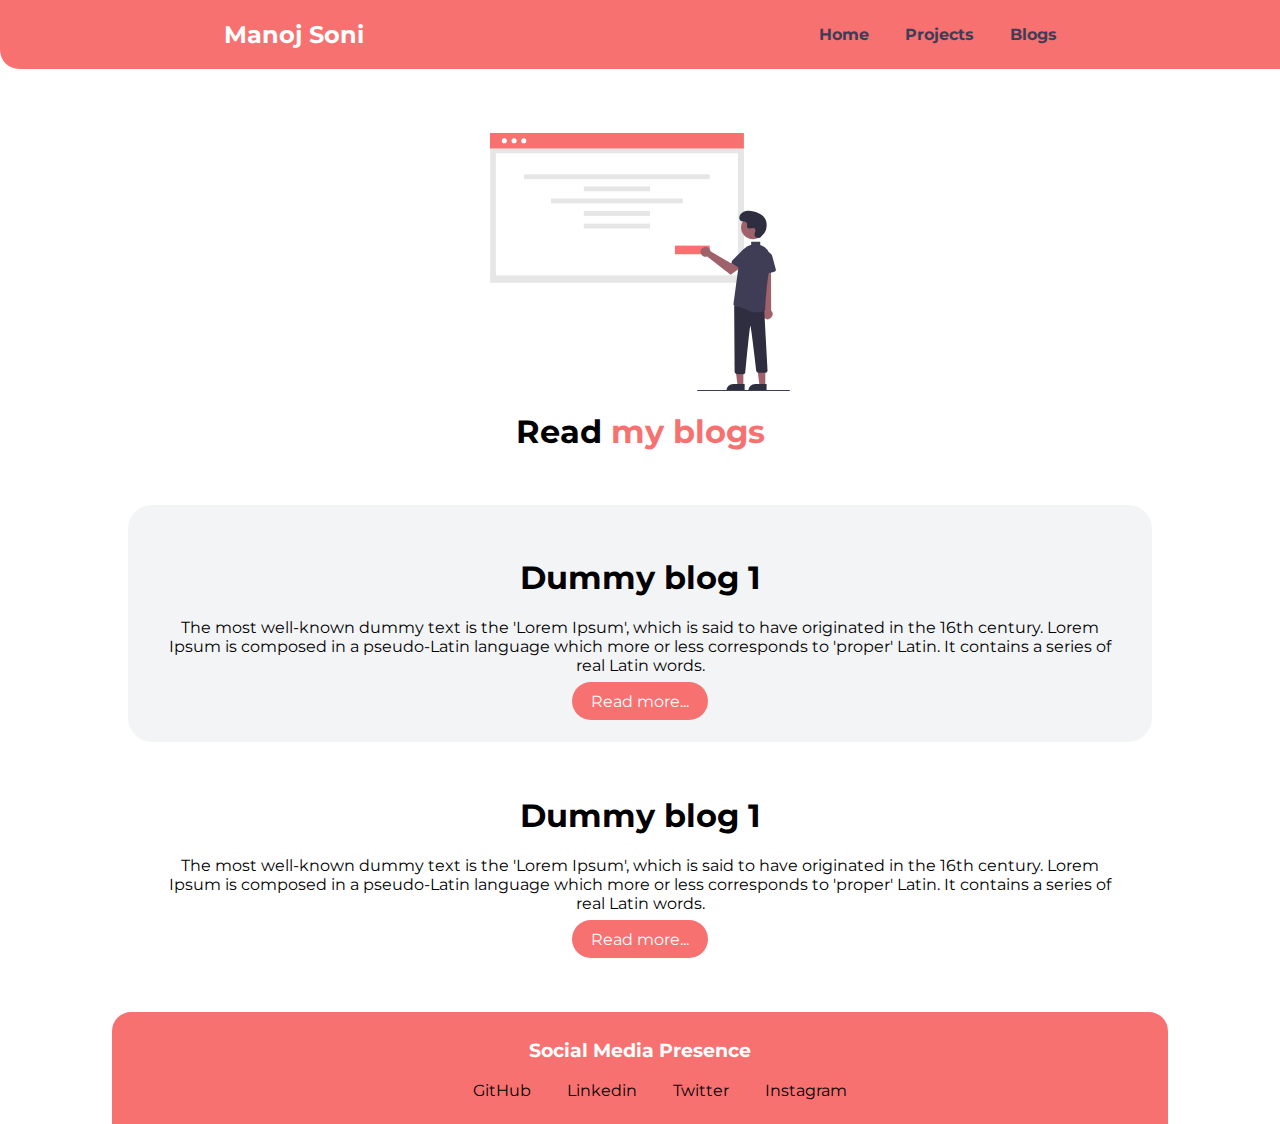
==== blogs.html @ e6d06029 "final commit" ====
<!DOCTYPE html>
<html lang="en">

<head>
    <meta charset="UTF-8">
    <meta http-equiv="X-UA-Compatible" content="IE=edge">
    <meta name="viewport" content="width=device-width, initial-scale=1.0">
    <link rel="stylesheet" href="style.css">
    <title>Document</title>
</head>

<body>
    <nav class="container">
        <h2>Manoj Soni</h2>
        <ul>
            <li><a href="index.html">Home</a></li>
            <li><a href="projects.html">Projects</a></li>
            <li><a href="blogs.html">Blogs</a></li>
        </ul>
    </nav>

    <header class="blog">
        <img class="blog-img" src="image/blog.svg" alt="">
        <h1>Read <span>my blogs</span></h1>
    </header>

    <section class="section off-white">
        <div>
            <h1>Dummy blog 1</h1>
            <p>
                The most well-known dummy text is the 'Lorem Ipsum', which is said to have originated in the 16th century. Lorem Ipsum is composed in a pseudo-Latin language which more or less corresponds to 'proper' Latin. It contains a series of real Latin words.
            </p>
            <div>
                <a class="link link-primary" href="dummy-blog.html">Read more...</a>
            </div>
        </div>
    </section>

    <section class="section">
        <div>
            <h1>Dummy blog 1</h1>
            <p>
                The most well-known dummy text is the 'Lorem Ipsum', which is said to have originated in the 16th century. Lorem Ipsum is composed in a pseudo-Latin language which more or less corresponds to 'proper' Latin. It contains a series of real Latin words.
            </p>
            <div>
                <a class="link link-primary" href="dummy-blog.html">Read more...</a>
            </div>
        </div>
    </section>

    <footer>
        <div>
            <h3>Social Media Presence</h3>
        </div>
        <ul>
            <li><a href="https://github.com/manojncsoni007">GitHub</a></li>
            <li><a href="https://www.linkedin.com/in/manoj-soni-849431178/">Linkedin</a></li>
            <li><a href="https://twitter.com/manojncsoni?lang=en">Twitter</a></li>
            <li><a href="https://www.instagram.com/manojsoni.78/?hl=en">Instagram</a></li>
        </ul>

    </footer>


</body>

</html>
---- style.css ----
@import url('https://fonts.googleapis.com/css2?family=Montserrat:wght@400;700&display=swap');
body {
    font-family: 'Montserrat', sans-serif;
    margin: 0px auto;
    width: 100%;
}


/* Container classes */

.container {
    padding: 0rem 1rem;
}


/* navigation classes */

nav {
    width: 100%;
    padding: 1rem;
    display: flex;
    justify-content: space-around;
    align-items: center;
    background: #F87171;
    color: white;
    border-radius: 0 0 1.2rem 1.2rem;
}

nav ul {
    list-style-type: none;
}

nav ul li {
    display: inline;
    margin: 0 2rem 0 0;
}

nav ul li a {
    text-decoration: none;
    font-weight: bold;
    color: #3F3D56;
}

nav ul li a:hover {
    color: white;
    font-size: bold;
}


/* Heading classes */

.coder {
    /* margin-top: 4rem; */
    padding: 2rem;
    padding-top: 4rem;
}

.coder .coder-img {
    display: block;
    width: 600px;
    max-width: 80%;
    margin: auto;
}

.coder-heading {
    text-align: center;
    padding: 1rem 0 0 0;
    color: #3F3D56;
}

.coder span {
    color: #F87171;
}

.off-white {
    background-color: #F3F4F6;
}

.project {
    padding: 2rem;
    padding-top: 4rem;
}

.project .project-img {
    display: block;
    width: 350px;
    max-width: 80%;
    margin: auto;
}

.project h1 {
    text-align: center;
}

.project span {
    color: #F87171;
}


/* section classes */

.section {
    padding: 2rem;
    margin: 1rem 0;
    border-radius: 1.5rem;
    text-align: center;
    max-width: 75%;
    width: 100%;
    margin: auto;
}


/* footer classes */

footer {
    background-color: #F87171;
    padding: 0.5rem 1rem;
    text-align: center;
    border-radius: 1.2rem 1.2rem 0 0;
    max-width: 80%;
    width: 100%;
    margin: 2rem auto 0 auto;
}

footer ul {
    list-style-type: none;
}

footer ul li {
    display: inline;
    margin: 0 1rem;
}

footer ul li a {
    text-decoration: none;
    color: black;
}

footer ul li a:hover {
    color: white;
}

footer h3 {
    color: white;
}


/* button classes */

.link {
    text-decoration: none;
    box-sizing: border-box;
    padding: 0.5rem 1rem;
}

.link-primary {
    max-width: 140px;
    padding: 0.6rem 1.2rem;
    background-color: #F87171;
    color: white;
    margin: 1rem auto;
    border-radius: 2rem;
}

.link-secondary {
    max-width: 140px;
    padding: 0.6rem 1.2rem;
    margin: 1rem;
    border-radius: 2rem;
    border: 1px solid #F87171;
    color: #F87171;
}

.project.list {
    margin: 1rem;
}

.blog {
    padding: 2rem;
    padding-top: 4rem;
}

.blog-img {
    display: block;
    width: 300px;
    max-width: 80%;
    margin: auto;
}

.blog h1 {
    text-align: center;
}

.blog span {
    color: #F87171;
}
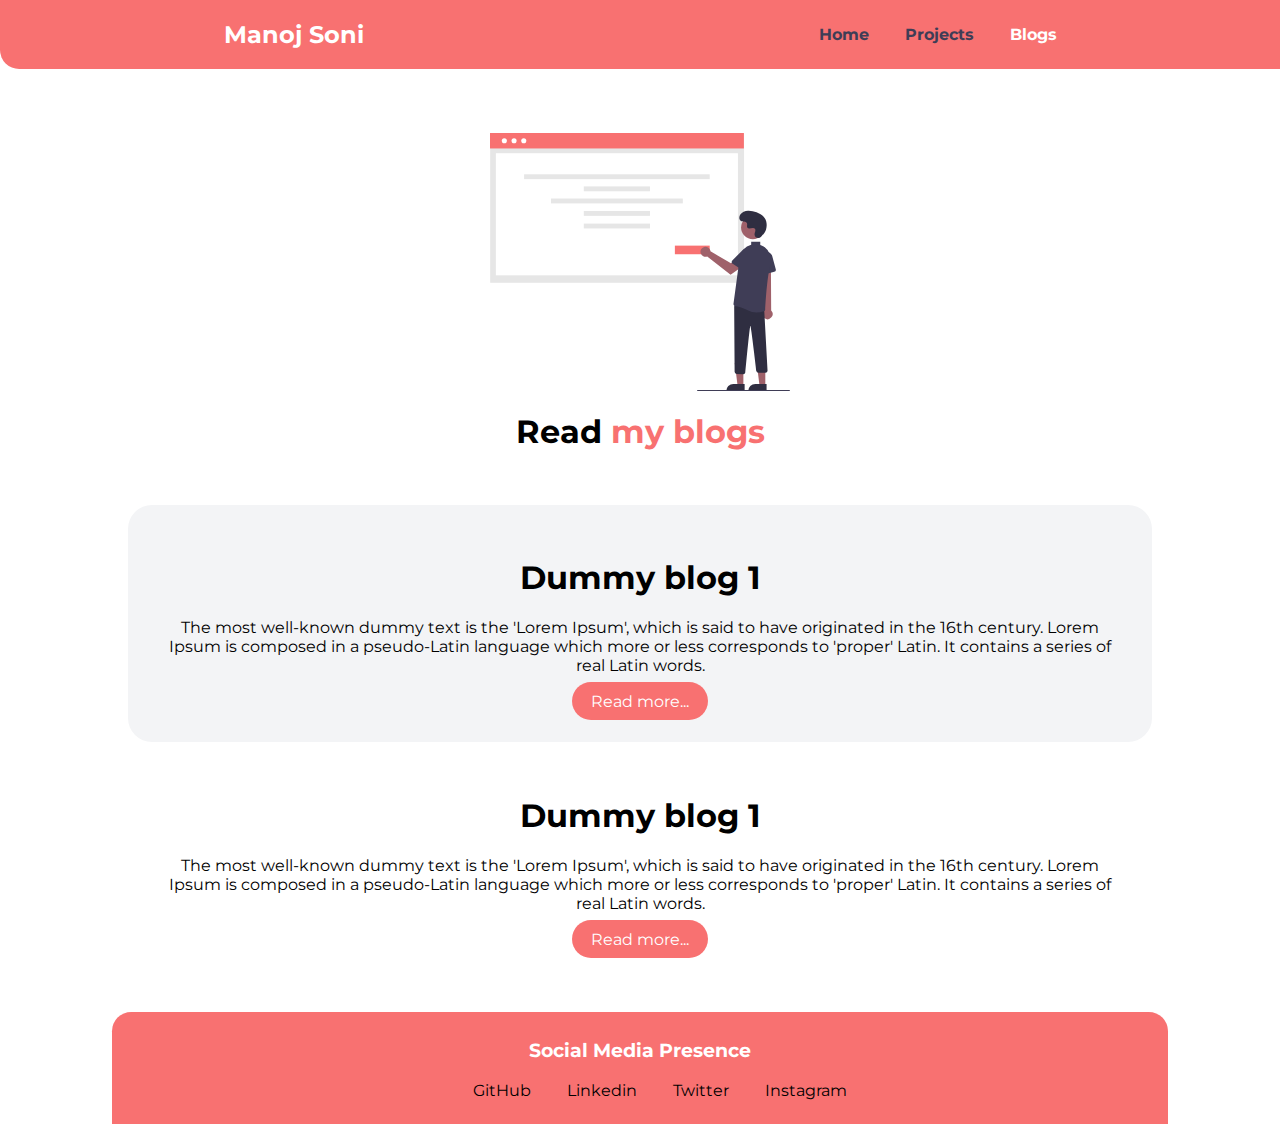
==== commit 8faaa082: "bug fixing" ====
--- a/blogs.html
+++ b/blogs.html
@@ -15,7 +15,7 @@
         <ul>
             <li><a href="index.html">Home</a></li>
             <li><a href="projects.html">Projects</a></li>
-            <li><a href="blogs.html">Blogs</a></li>
+            <li><a style="color:white" href="blogs.html">Blogs</a></li>
         </ul>
     </nav>
 
--- a/style.css
+++ b/style.css
@@ -193,4 +193,37 @@
 
 .blog span {
     color: #F87171;
+}
+
+@media (max-width: 900px) {
+    body {
+        max-width: 100%;
+        width: 100%;
+        margin: 0;
+        top: 0;
+    }
+    .list-item-inline {
+        display: inline;
+        padding: 0rem;
+    }
+    .container-center {
+        width: auto;
+    }
+    .link-primary {
+        display: block;
+    }
+    nav {
+        display: inline-block;
+        padding: 1rem 0;
+        margin-top: 0rem;
+        width: 100%;
+        max-width: 900px;
+    }
+    nav h2 {
+        font-size: 1.5rem;
+        text-align: center;
+    }
+    nav ul {
+        text-align: center;
+    }
 }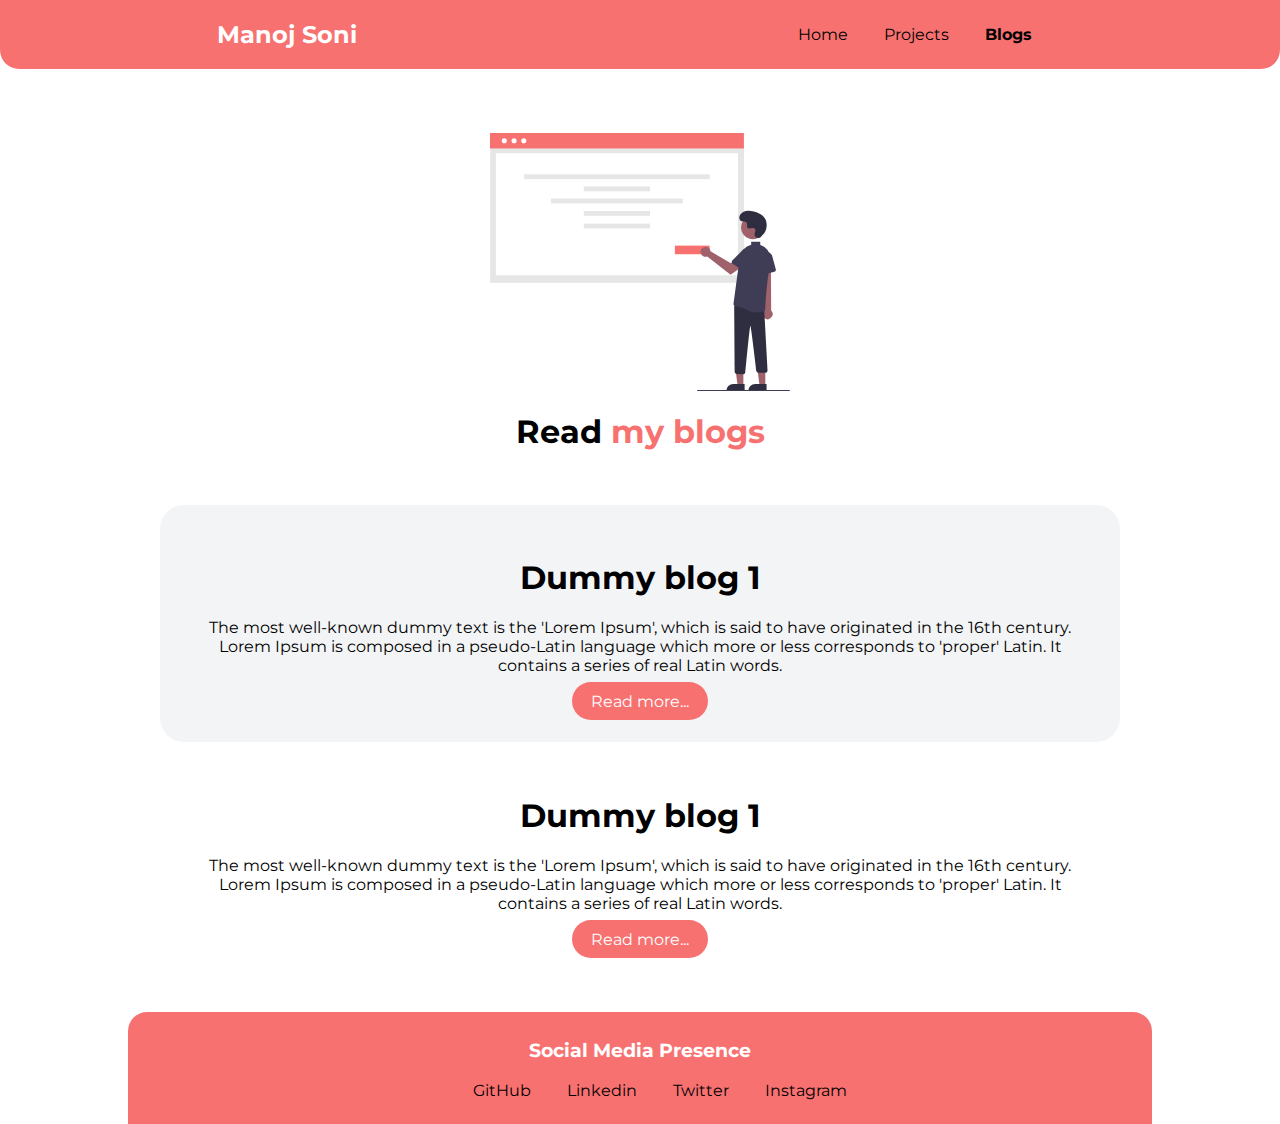
==== commit 9302345d: "Add: blog section" ====
--- a/blogs.html
+++ b/blogs.html
@@ -6,7 +6,7 @@
     <meta http-equiv="X-UA-Compatible" content="IE=edge">
     <meta name="viewport" content="width=device-width, initial-scale=1.0">
     <link rel="stylesheet" href="style.css">
-    <title>Document</title>
+    <title>Portfolio</title>
 </head>
 
 <body>
@@ -15,7 +15,7 @@
         <ul>
             <li><a href="index.html">Home</a></li>
             <li><a href="projects.html">Projects</a></li>
-            <li><a style="color:white" href="blogs.html">Blogs</a></li>
+            <li><a href="blogs.html"><b>Blogs</b></a></li>
         </ul>
     </nav>
 
--- a/style.css
+++ b/style.css
@@ -1,7 +1,14 @@
 @import url('https://fonts.googleapis.com/css2?family=Montserrat:wght@400;700&display=swap');
+*,
+*::Before,
+*::after {
+    box-sizing: border-box;
+}
+
 body {
     font-family: 'Montserrat', sans-serif;
     margin: 0px auto;
+    max-width: 100%;
     width: 100%;
 }
 
@@ -37,8 +44,7 @@
 
 nav ul li a {
     text-decoration: none;
-    font-weight: bold;
-    color: #3F3D56;
+    color: black;
 }
 
 nav ul li a:hover {
@@ -196,28 +202,20 @@
 }
 
 @media (max-width: 900px) {
+    *,
+    *::Before,
+    *::after {
+        box-sizing: border-box;
+    }
     body {
         max-width: 100%;
         width: 100%;
-        margin: 0;
-        top: 0;
-    }
-    .list-item-inline {
-        display: inline;
-        padding: 0rem;
-    }
-    .container-center {
-        width: auto;
-    }
-    .link-primary {
-        display: block;
     }
     nav {
         display: inline-block;
         padding: 1rem 0;
         margin-top: 0rem;
         width: 100%;
-        max-width: 900px;
     }
     nav h2 {
         font-size: 1.5rem;
@@ -226,4 +224,33 @@
     nav ul {
         text-align: center;
     }
+    .link-primary {
+        display: block;
+    }
+    .section {
+        padding: 2rem;
+        margin: 1rem auto;
+        border-radius: 1.5rem;
+        text-align: center;
+        max-width: 90%;
+        width: 100%;
+        display: block;
+    }
+    footer {
+        background-color: #F87171;
+        padding: 0.5rem 0.5rem;
+        border-radius: 1.2rem 1.2rem 0 0;
+        max-width: 95%;
+        width: 100%;
+        text-align: center;
+        margin: 2rem auto 0 auto;
+    }
+    footer ul {
+        text-align: center;
+    }
+    footer ul li {
+        display: inline-block;
+        margin: 0.2rem;
+        text-align: center;
+    }
 }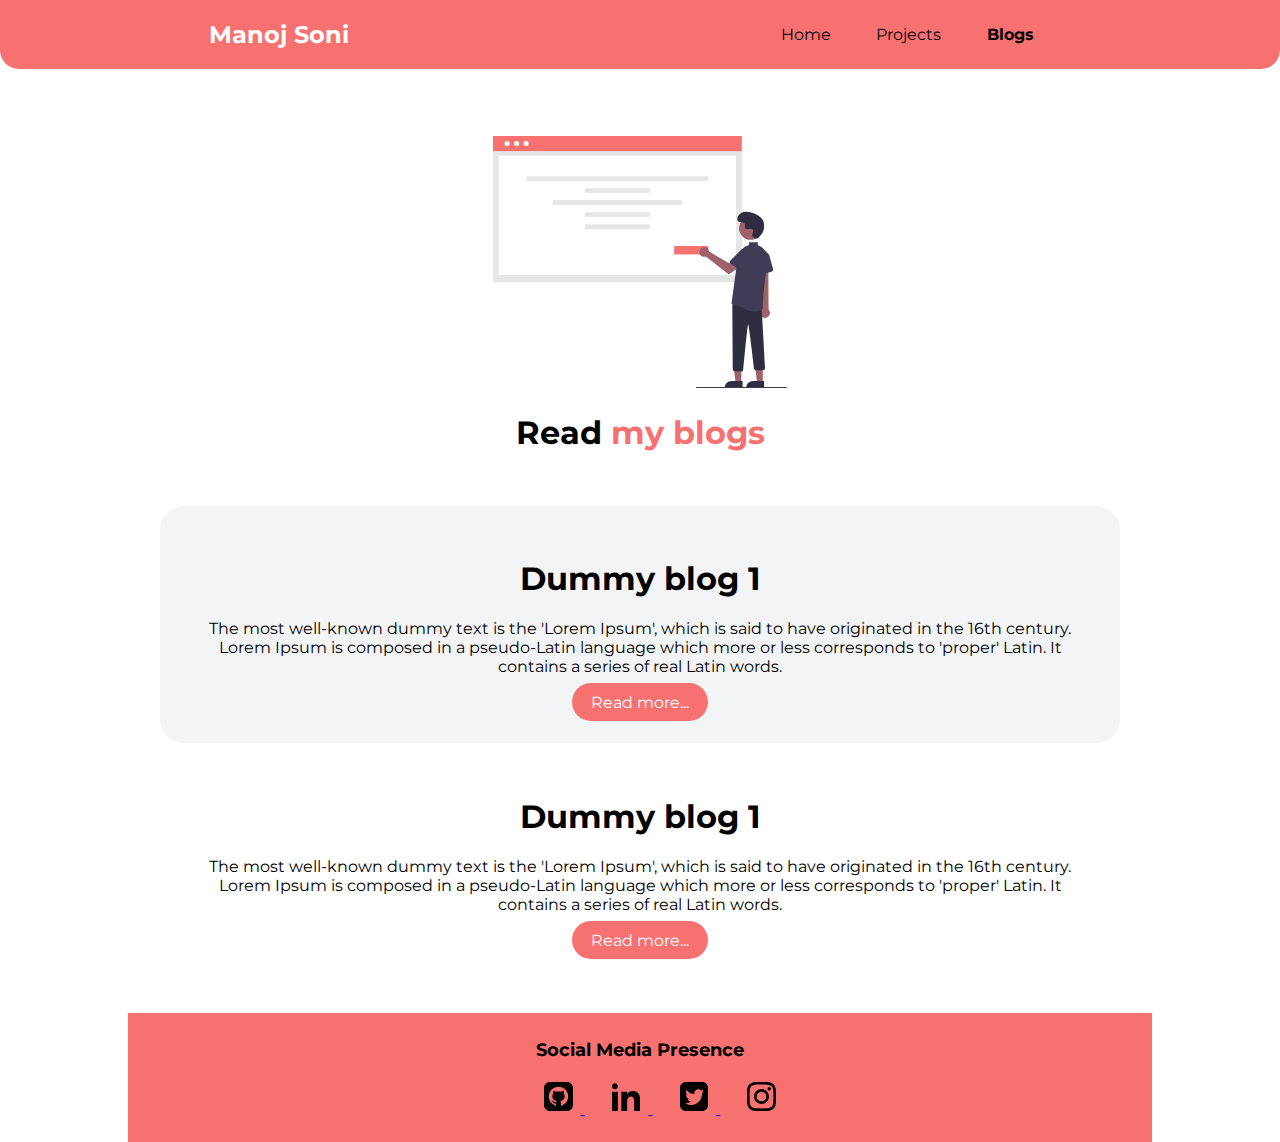
==== commit 72c3b950: "footer update" ====
--- a/blogs.html
+++ b/blogs.html
@@ -49,16 +49,29 @@
     </section>
 
     <footer>
-        <div>
-            <h3>Social Media Presence</h3>
-        </div>
-        <ul>
-            <li><a href="https://github.com/manojncsoni007">GitHub</a></li>
-            <li><a href="https://www.linkedin.com/in/manoj-soni-849431178/">Linkedin</a></li>
-            <li><a href="https://twitter.com/manojncsoni?lang=en">Twitter</a></li>
-            <li><a href="https://www.instagram.com/manojsoni.78/?hl=en">Instagram</a></li>
+        <p> Social Media Presence </p>
+        <ul class="footer-list">
+            <li>
+                <a class="links" href="https://github.com/manojncsoni007" target="_blank">
+                    <img src="image/github.svg" alt="github" />
+                </a>
+            </li>
+            <li>
+                <a class="links" href="https://www.linkedin.com/in/manoj-soni-849431178/" target="_blank">
+                    <img src="image/linkedin.svg" alt="linkedin" />
+                </a>
+            </li>
+            <li>
+                <a class="links" href="https://twitter.com/manojncsoni" target="_blank">
+                    <img src="image/twitter.svg" alt="twitter" />
+                </a>
+            </li>
+            <li>
+                <a class="links" href="https://www.instagram.com/manojsoni_07/?hl=en" target="_blank">
+                    <img src="image/instagram.svg" alt="instagram" class="svg" />
+                </a>
+            </li>
         </ul>
-
     </footer>
 
 
--- a/style.css
+++ b/style.css
@@ -118,7 +118,8 @@
 
 /* footer classes */
 
-footer {
+
+/* footer {
     background-color: #F87171;
     padding: 0.5rem 1rem;
     text-align: center;
@@ -148,6 +149,36 @@
 
 footer h3 {
     color: white;
+} */
+
+footer {
+    max-width: 80%;
+    width: 100%;
+    text-align: center;
+    margin: 2rem auto 0 auto;
+    background-color: #F87171;
+    padding: 0.5rem 0.3rem;
+}
+
+footer p {
+    font-size: large;
+    font-weight: bold;
+}
+
+.footer-list {
+    margin: 1rem;
+}
+
+a,
+img,
+li {
+    display: inline;
+    margin: 0 0.3rem;
+}
+
+img {
+    width: 35px;
+    padding: 0.2rem;
 }
 
 
@@ -250,7 +281,9 @@
     }
     footer ul li {
         display: inline-block;
-        margin: 0.2rem;
-        text-align: center;
+        text-align: center;
+        margin-right: 1rem;
+        margin-bottom: 0.5rem;
+        font-weight: bold;
     }
 }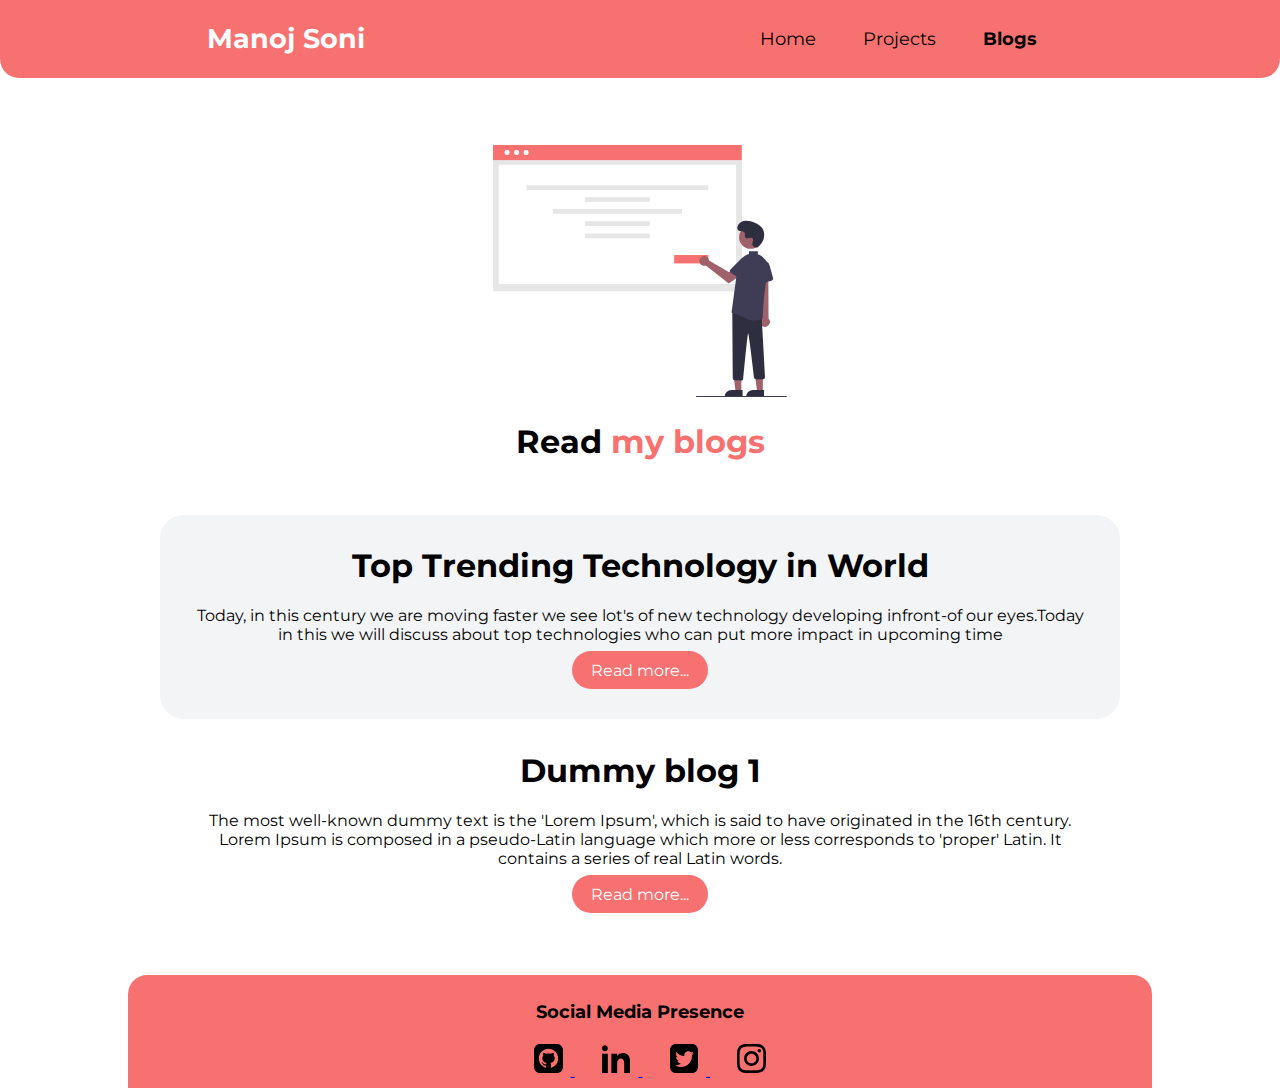
==== commit 2afd869b: "Added blog" ====
--- a/blogs.html
+++ b/blogs.html
@@ -26,12 +26,12 @@
 
     <section class="section off-white">
         <div>
-            <h1>Dummy blog 1</h1>
+            <h1>Top Trending Technology in World</h1>
             <p>
-                The most well-known dummy text is the 'Lorem Ipsum', which is said to have originated in the 16th century. Lorem Ipsum is composed in a pseudo-Latin language which more or less corresponds to 'proper' Latin. It contains a series of real Latin words.
+                Today, in this century we are moving faster we see lot's of new technology developing infront-of our eyes.Today in this we will discuss about top technologies who can put more impact in upcoming time
             </p>
             <div>
-                <a class="link link-primary" href="dummy-blog.html">Read more...</a>
+                <a class="link link-primary" href="https://manojsoni.hashnode.dev/top-technologies-which-can-impact-lot-in-upcoming-future">Read more...</a>
             </div>
         </div>
     </section>
--- a/style.css
+++ b/style.css
@@ -1,125 +1,118 @@
-@import url('https://fonts.googleapis.com/css2?family=Montserrat:wght@400;700&display=swap');
-*,
-*::Before,
-*::after {
-    box-sizing: border-box;
-}
-
-body {
-    font-family: 'Montserrat', sans-serif;
-    margin: 0px auto;
-    max-width: 100%;
-    width: 100%;
-}
-
-
-/* Container classes */
-
-.container {
-    padding: 0rem 1rem;
-}
-
-
-/* navigation classes */
-
-nav {
-    width: 100%;
-    padding: 1rem;
-    display: flex;
-    justify-content: space-around;
-    align-items: center;
-    background: #F87171;
-    color: white;
-    border-radius: 0 0 1.2rem 1.2rem;
-}
-
-nav ul {
-    list-style-type: none;
-}
-
-nav ul li {
-    display: inline;
-    margin: 0 2rem 0 0;
-}
-
-nav ul li a {
-    text-decoration: none;
-    color: black;
-}
-
-nav ul li a:hover {
-    color: white;
-    font-size: bold;
-}
-
-
-/* Heading classes */
-
-.coder {
-    /* margin-top: 4rem; */
-    padding: 2rem;
-    padding-top: 4rem;
-}
-
-.coder .coder-img {
-    display: block;
-    width: 600px;
-    max-width: 80%;
-    margin: auto;
-}
-
-.coder-heading {
-    text-align: center;
-    padding: 1rem 0 0 0;
-    color: #3F3D56;
-}
-
-.coder span {
-    color: #F87171;
-}
-
-.off-white {
-    background-color: #F3F4F6;
-}
-
-.project {
-    padding: 2rem;
-    padding-top: 4rem;
-}
-
-.project .project-img {
-    display: block;
-    width: 350px;
-    max-width: 80%;
-    margin: auto;
-}
-
-.project h1 {
-    text-align: center;
-}
-
-.project span {
-    color: #F87171;
-}
-
-
-/* section classes */
-
-.section {
-    padding: 2rem;
-    margin: 1rem 0;
-    border-radius: 1.5rem;
-    text-align: center;
-    max-width: 75%;
-    width: 100%;
-    margin: auto;
-}
-
-
-/* footer classes */
-
-
-/* footer {
+    @import url('https://fonts.googleapis.com/css2?family=Montserrat:wght@400;700&display=swap');
+    *,
+    *::Before,
+    *::after {
+        box-sizing: border-box;
+    }
+    
+    body {
+        font-family: 'Montserrat', sans-serif;
+        margin: 0px auto;
+        max-width: 100%;
+        width: 100%;
+    }
+    /* Container classes */
+    
+    .container {
+        padding: 0rem 1rem;
+    }
+    /* navigation classes */
+    
+    nav {
+        width: 100%;
+        display: flex;
+        justify-content: space-around;
+        align-items: center;
+        background: #F87171;
+        color: white;
+        border-radius: 0 0 1.2rem 1.2rem;
+        font-size: large;
+    }
+    
+    nav ul {
+        list-style-type: none;
+        padding-left: 10px;
+    }
+    
+    nav ul li {
+        display: inline;
+        margin: 0 2rem 0 0;
+    }
+    
+    nav ul li a {
+        text-decoration: none;
+        color: black;
+    }
+    
+    nav ul li a:hover {
+        color: white;
+        font-size: bold;
+    }
+    /* Heading classes */
+    
+    .coder {
+        /* margin-top: 4rem; */
+        padding: 2rem;
+        padding-top: 4rem;
+    }
+    
+    .coder .coder-img {
+        display: block;
+        width: 600px;
+        max-width: 80%;
+        margin: auto;
+    }
+    
+    .coder-heading {
+        text-align: center;
+        padding: 1rem 0 0 0;
+        color: #3F3D56;
+    }
+    
+    .coder span {
+        color: #F87171;
+    }
+    
+    .off-white {
+        background-color: #F3F4F6;
+    }
+    
+    .project {
+        padding: 2rem;
+        padding-top: 4rem;
+    }
+    
+    .project .project-img {
+        display: block;
+        width: 350px;
+        max-width: 80%;
+        margin: auto;
+    }
+    
+    .project h1 {
+        text-align: center;
+    }
+    
+    .project span {
+        color: #F87171;
+    }
+    /* section classes */
+    
+    .section {
+        padding: 10px 32px 40px 32px;
+        margin: 1rem 0;
+        border-radius: 1.5rem;
+        text-align: center;
+        max-width: 75%;
+        width: 100%;
+        margin: auto;
+    }
+    
+    .section a {
+        margin-bottom: 20px;
+    }
+    /* footer classes */
+    /* footer {
     background-color: #F87171;
     padding: 0.5rem 1rem;
     text-align: center;
@@ -150,140 +143,141 @@
 footer h3 {
     color: white;
 } */
-
-footer {
-    max-width: 80%;
-    width: 100%;
-    text-align: center;
-    margin: 2rem auto 0 auto;
-    background-color: #F87171;
-    padding: 0.5rem 0.3rem;
-}
-
-footer p {
-    font-size: large;
-    font-weight: bold;
-}
-
-.footer-list {
-    margin: 1rem;
-}
-
-a,
-img,
-li {
-    display: inline;
-    margin: 0 0.3rem;
-}
-
-img {
-    width: 35px;
-    padding: 0.2rem;
-}
-
-
-/* button classes */
-
-.link {
-    text-decoration: none;
-    box-sizing: border-box;
-    padding: 0.5rem 1rem;
-}
-
-.link-primary {
-    max-width: 140px;
-    padding: 0.6rem 1.2rem;
-    background-color: #F87171;
-    color: white;
-    margin: 1rem auto;
-    border-radius: 2rem;
-}
-
-.link-secondary {
-    max-width: 140px;
-    padding: 0.6rem 1.2rem;
-    margin: 1rem;
-    border-radius: 2rem;
-    border: 1px solid #F87171;
-    color: #F87171;
-}
-
-.project.list {
-    margin: 1rem;
-}
-
-.blog {
-    padding: 2rem;
-    padding-top: 4rem;
-}
-
-.blog-img {
-    display: block;
-    width: 300px;
-    max-width: 80%;
-    margin: auto;
-}
-
-.blog h1 {
-    text-align: center;
-}
-
-.blog span {
-    color: #F87171;
-}
-
-@media (max-width: 900px) {
-    *,
-    *::Before,
-    *::after {
+    
+    footer {
+        border-radius: 1.2rem 1.2rem 0 0;
+        max-width: 80%;
+        width: 100%;
+        text-align: center;
+        margin: 2rem auto 0 auto;
+        background-color: #F87171;
+        padding: 0.5rem;
+    }
+    
+    footer p {
+        font-size: large;
+        font-weight: bold;
+    }
+    
+    .footer-list {
+        margin: 0;
+        padding-left: 20px;
+    }
+    
+    a,
+    img,
+    li {
+        display: inline;
+        margin: 0 0.3rem;
+    }
+    
+    img {
+        width: 35px;
+        padding: 0.2rem;
+    }
+    /* button classes */
+    
+    .link {
+        text-decoration: none;
         box-sizing: border-box;
-    }
-    body {
-        max-width: 100%;
-        width: 100%;
-    }
-    nav {
-        display: inline-block;
-        padding: 1rem 0;
-        margin-top: 0rem;
-        width: 100%;
-    }
-    nav h2 {
-        font-size: 1.5rem;
-        text-align: center;
-    }
-    nav ul {
-        text-align: center;
-    }
+        padding: 0.5rem 1rem;
+    }
+    
     .link-primary {
+        max-width: 140px;
+        padding: 0.6rem 1.2rem;
+        background-color: #F87171;
+        color: white;
+        margin: 1rem auto;
+        border-radius: 2rem;
+    }
+    
+    .link-secondary {
+        max-width: 140px;
+        padding: 0.6rem 1.2rem;
+        margin: 1rem;
+        border-radius: 2rem;
+        border: 1px solid #F87171;
+        color: #F87171;
+    }
+    
+    .project.list {
+        margin: 1rem;
+    }
+    
+    .blog {
+        padding: 2rem;
+        padding-top: 4rem;
+    }
+    
+    .blog-img {
         display: block;
-    }
-    .section {
-        padding: 2rem;
-        margin: 1rem auto;
-        border-radius: 1.5rem;
-        text-align: center;
-        max-width: 90%;
-        width: 100%;
-        display: block;
-    }
-    footer {
-        background-color: #F87171;
-        padding: 0.5rem 0.5rem;
-        border-radius: 1.2rem 1.2rem 0 0;
-        max-width: 95%;
-        width: 100%;
-        text-align: center;
-        margin: 2rem auto 0 auto;
-    }
-    footer ul {
-        text-align: center;
-    }
-    footer ul li {
-        display: inline-block;
-        text-align: center;
-        margin-right: 1rem;
-        margin-bottom: 0.5rem;
-        font-weight: bold;
-    }
-}+        width: 300px;
+        max-width: 80%;
+        margin: auto;
+    }
+    
+    .blog h1 {
+        text-align: center;
+    }
+    
+    .blog span {
+        color: #F87171;
+    }
+    
+    @media (max-width: 900px) {
+        *,
+        *::Before,
+        *::after {
+            box-sizing: border-box;
+        }
+        body {
+            max-width: 100%;
+            width: 100%;
+        }
+        nav {
+            display: inline-block;
+            padding: 1rem 0;
+            margin-top: 0rem;
+            width: 100%;
+        }
+        nav h2 {
+            font-size: 1.5rem;
+            text-align: center;
+        }
+        nav ul {
+            text-align: center;
+            padding-left: 5px;
+        }
+        .link-primary {
+            display: block;
+        }
+        .section {
+            padding: 10px 32px 40px 32px;
+            margin: 1rem auto;
+            border-radius: 1.5rem;
+            text-align: center;
+            max-width: 90%;
+            width: 100%;
+            display: block;
+        }
+        footer {
+            background-color: #F87171;
+            padding: 0.5rem 0rem;
+            border-radius: 1.2rem 1.2rem 0 0;
+            max-width: 95%;
+            width: 100%;
+            text-align: center;
+            margin: 2rem auto 0 auto;
+        }
+        footer ul {
+            text-align: center;
+        }
+        footer ul li {
+            display: inline-block;
+            text-align: center;
+            margin-right: 1rem;
+            margin-bottom: 0.5rem;
+            font-weight: bold;
+        }
+    }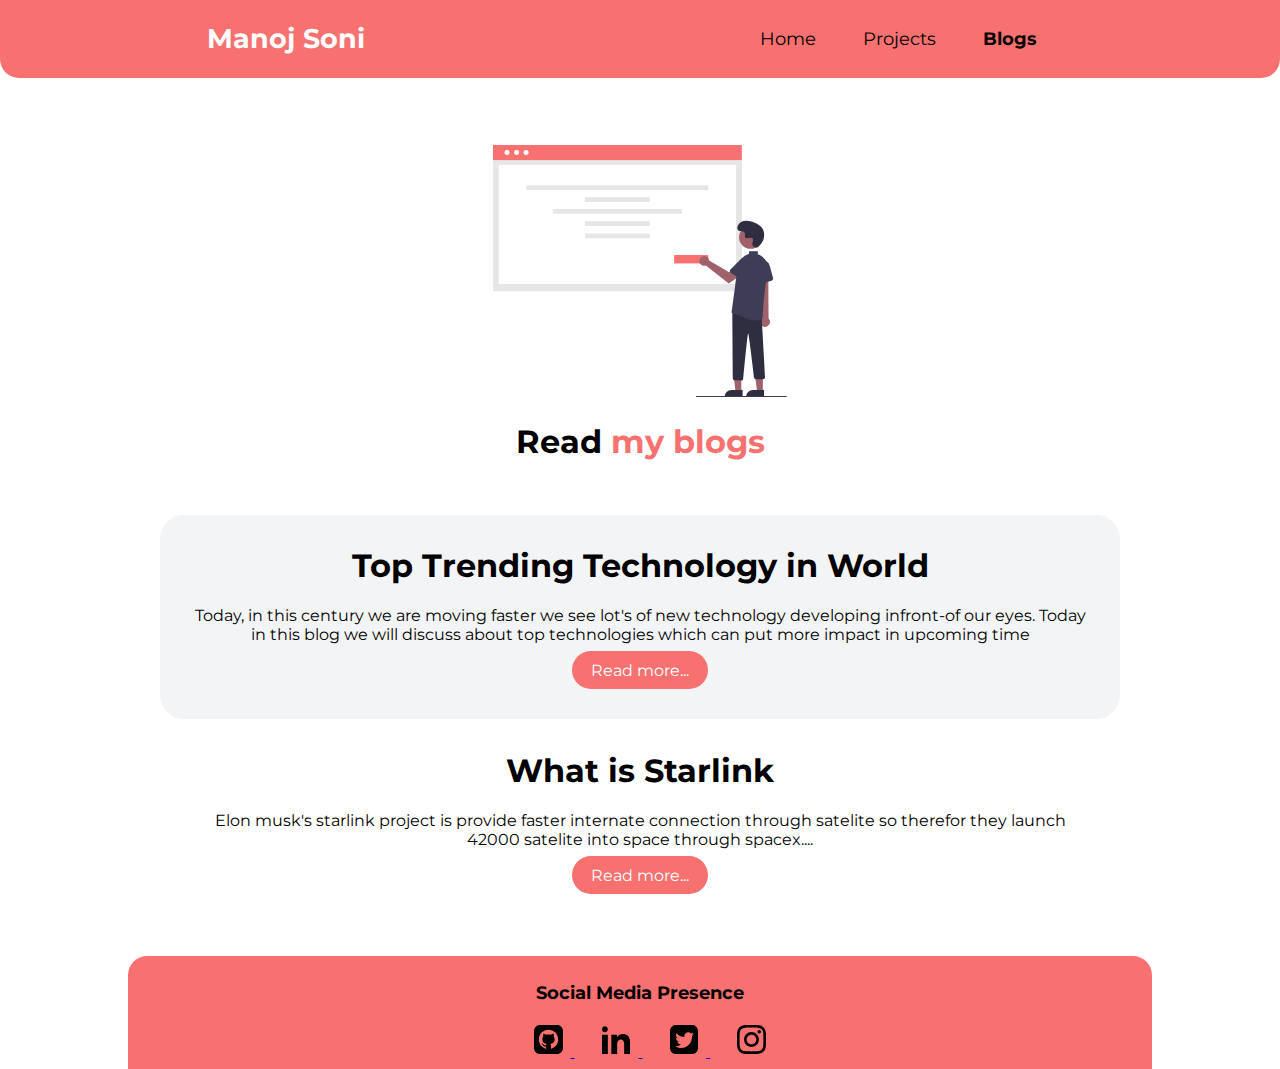
==== commit cc9b907b: "blog added" ====
--- a/blogs.html
+++ b/blogs.html
@@ -28,7 +28,7 @@
         <div>
             <h1>Top Trending Technology in World</h1>
             <p>
-                Today, in this century we are moving faster we see lot's of new technology developing infront-of our eyes.Today in this we will discuss about top technologies who can put more impact in upcoming time
+                Today, in this century we are moving faster we see lot's of new technology developing infront-of our eyes. Today in this blog we will discuss about top technologies which can put more impact in upcoming time
             </p>
             <div>
                 <a class="link link-primary" href="https://manojsoni.hashnode.dev/top-technologies-which-can-impact-lot-in-upcoming-future">Read more...</a>
@@ -38,12 +38,10 @@
 
     <section class="section">
         <div>
-            <h1>Dummy blog 1</h1>
-            <p>
-                The most well-known dummy text is the 'Lorem Ipsum', which is said to have originated in the 16th century. Lorem Ipsum is composed in a pseudo-Latin language which more or less corresponds to 'proper' Latin. It contains a series of real Latin words.
-            </p>
+            <h1>What is Starlink</h1>
+            <p>Elon musk's starlink project is provide faster internate connection through satelite so therefor they launch 42000 satelite into space through spacex....</p>
             <div>
-                <a class="link link-primary" href="dummy-blog.html">Read more...</a>
+                <a class="link link-primary" href="https://manojsoni.hashnode.dev/what-is-starlink">Read more...</a>
             </div>
         </div>
     </section>
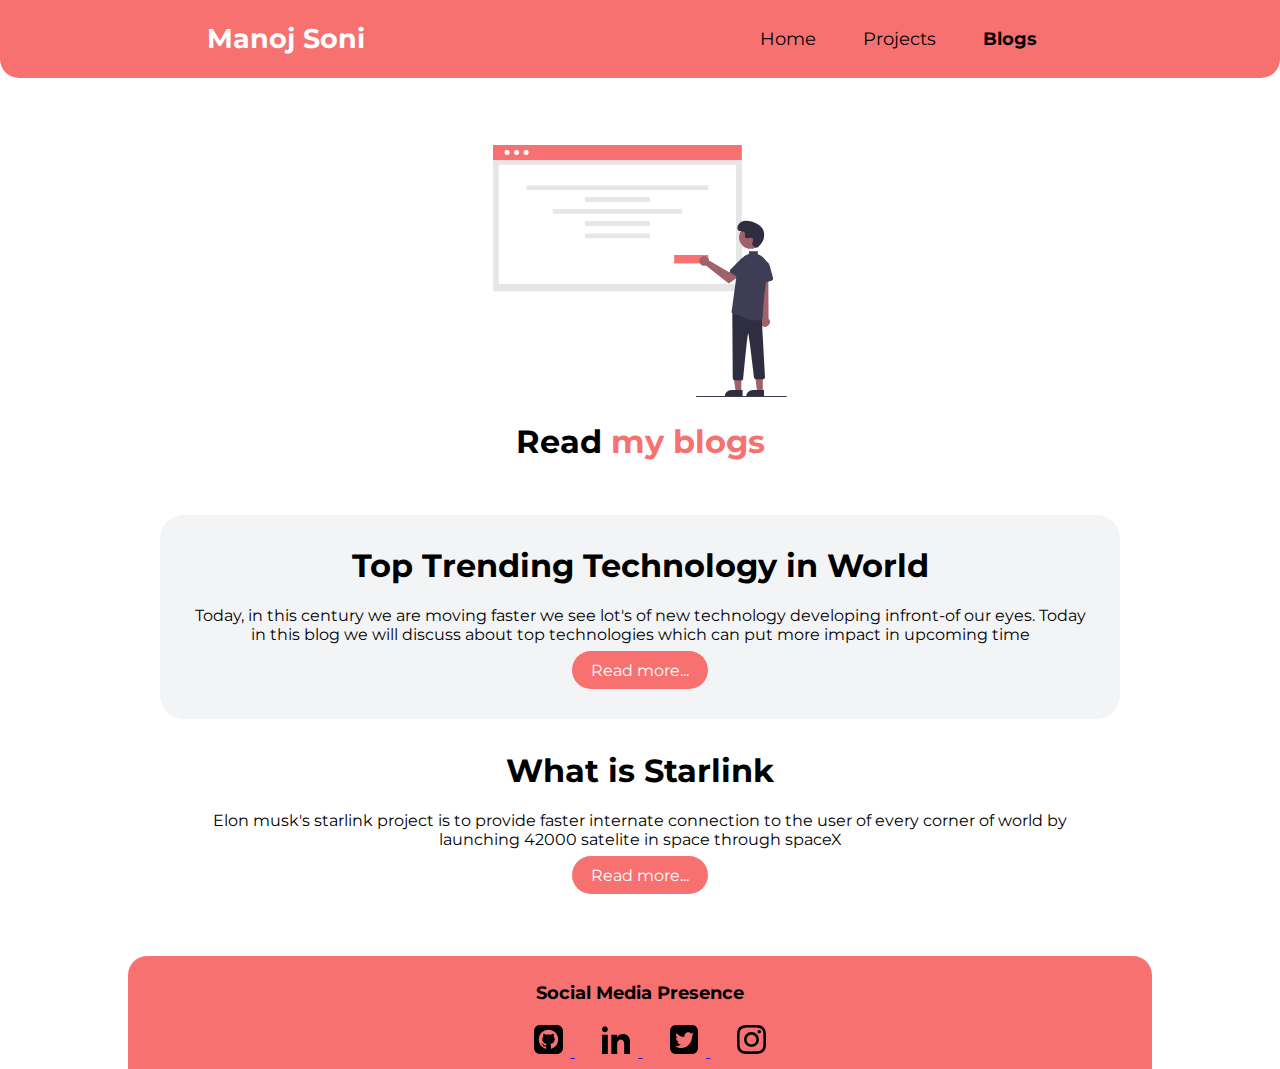
==== commit 960fba78: "Update blogs.html" ====
--- a/blogs.html
+++ b/blogs.html
@@ -39,7 +39,7 @@
     <section class="section">
         <div>
             <h1>What is Starlink</h1>
-            <p>Elon musk's starlink project is provide faster internate connection through satelite so therefor they launch 42000 satelite into space through spacex....</p>
+            <p>Elon musk's starlink project is to provide faster internate connection to the user of every corner of world by launching 42000 satelite in space through spaceX</p>
             <div>
                 <a class="link link-primary" href="https://manojsoni.hashnode.dev/what-is-starlink">Read more...</a>
             </div>
